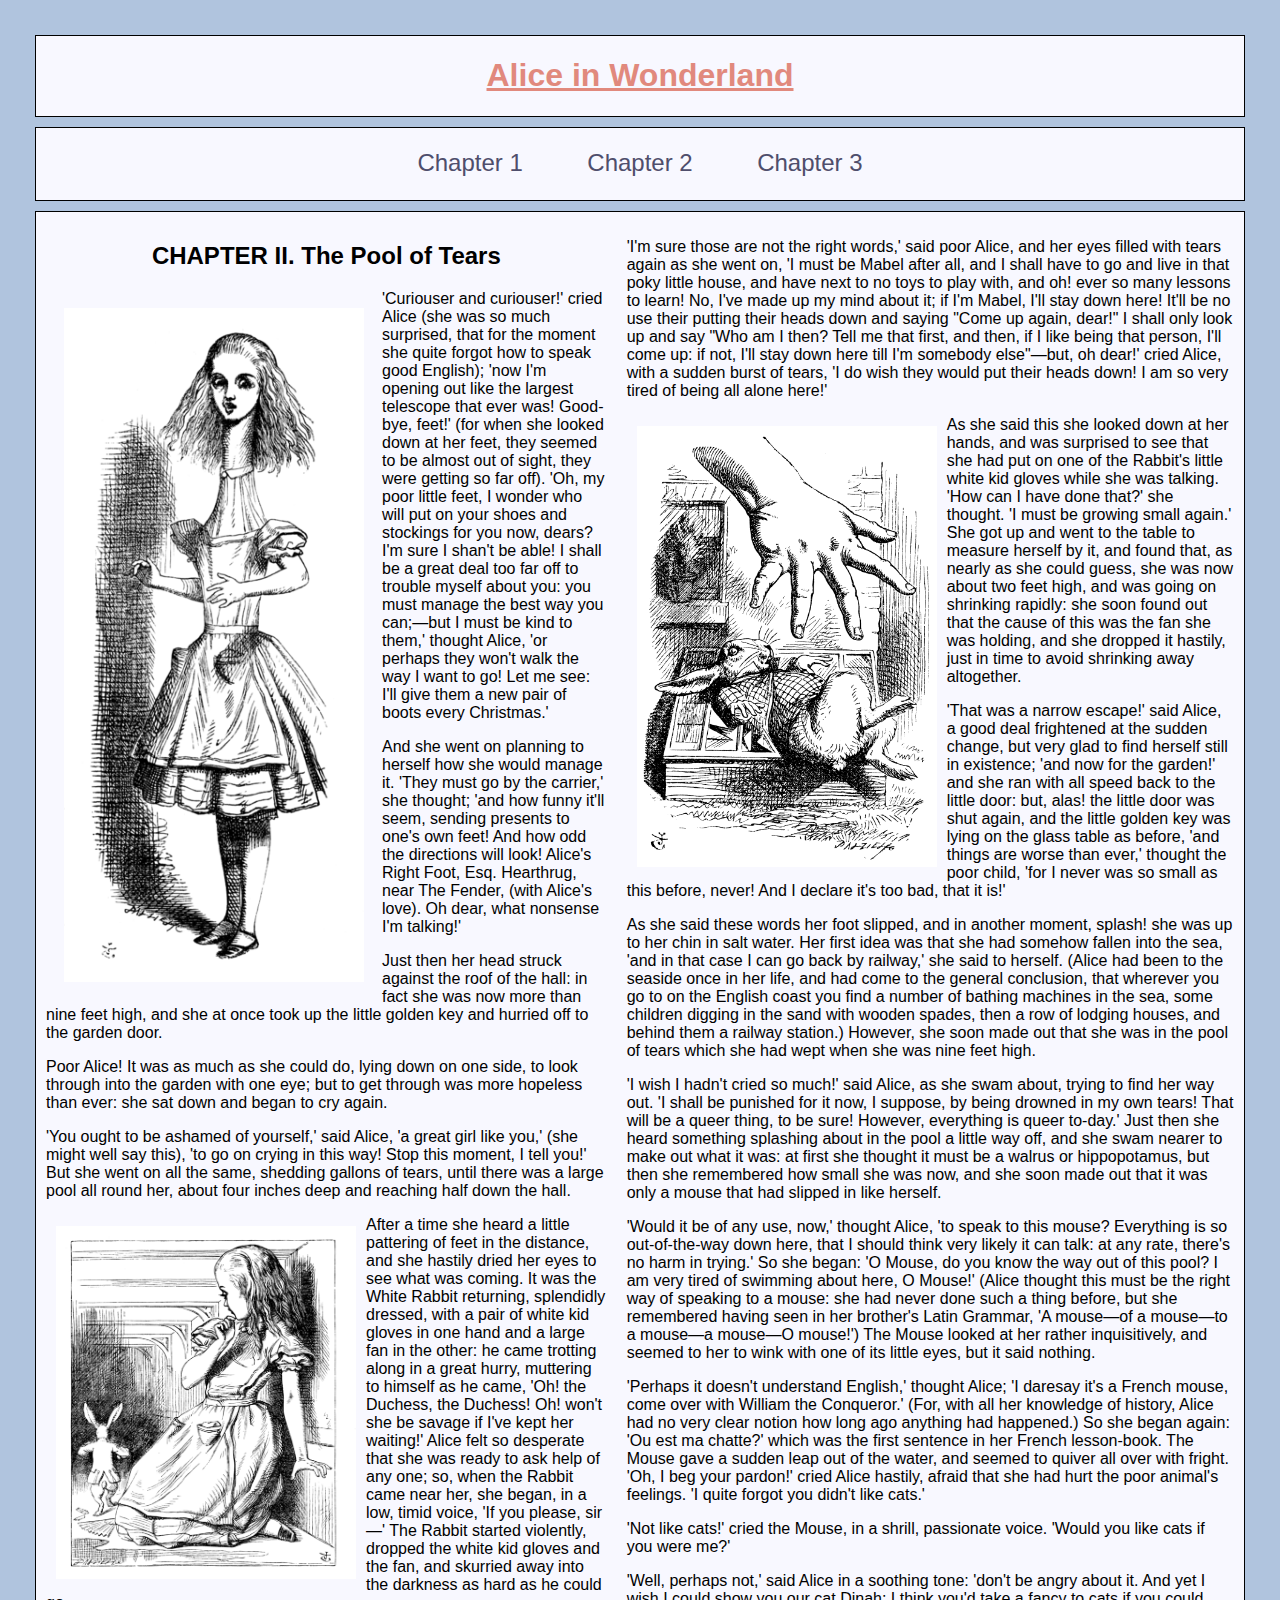
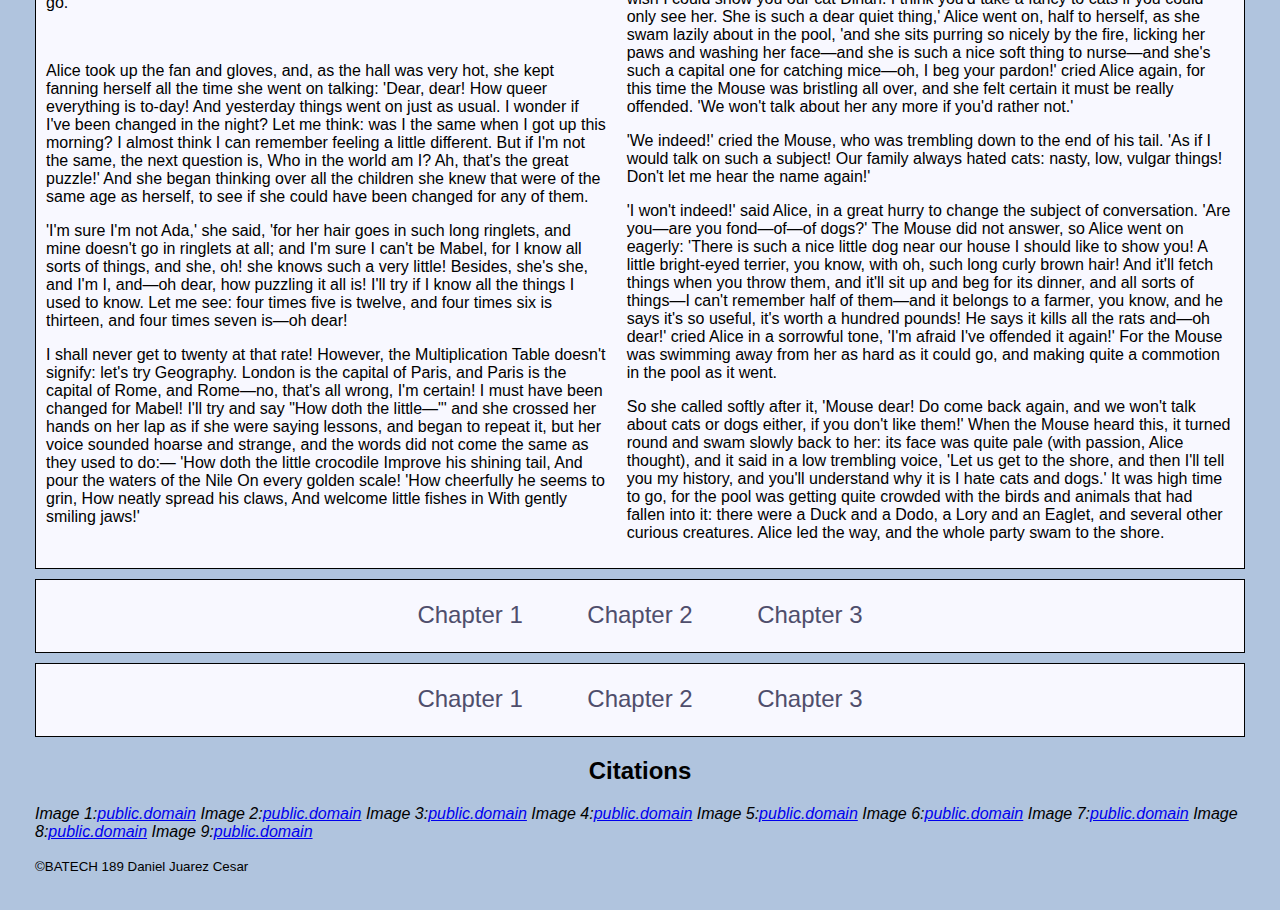
==== chapter2.html @ 99b7e479 "First commit" ====
<!DOCTYPE html>
<html lang="en-us">
    <head>
        <meta charset="utf-8">
        <title>BATECH 189 E&ndash;Book Project</title>
        <meta name="description" content="E-Book of Alice in Wonderland. Read Chapter 1, Chapter 2, and Chapter 3">
        <link rel="stylesheet" href="style.css">
    </head>

<body>
    
    <header>
        <h1>Alice in Wonderland</h1>
    </header>
    
    <nav>
        <li><a href="index.html">Chapter 1</a></li>
        <li><a href="chapter2.html">Chapter 2</a></li>
        <li><a href="chapter3.html">Chapter 3</a></li>
    </nav>

<div class="container">
    
    <div class="column">
        
<h2>CHAPTER II. The Pool of Tears</h2>
<img id="image4" src="alice_ch2.png">
<p>'Curiouser and curiouser!' cried Alice (she was so much surprised, that for the moment she quite forgot how to speak good English); 'now I'm opening out like the largest telescope that ever was! Good-bye, feet!' (for when she looked down at her feet, they seemed to be almost out of sight, they were getting so far off). 'Oh, my poor little feet, I wonder who will put on your shoes and stockings for you now, dears? I'm sure I shan't be able! I shall be a great deal too far off to trouble myself about you: you must manage the best way you can;—but I must be kind to them,' thought Alice, 'or perhaps they won't walk the way I want to go! Let me see: I'll give them a new pair of boots every Christmas.'</p>

<p>And she went on planning to herself how she would manage it. 'They must go by the carrier,' she thought; 'and how funny it'll seem, sending presents to one's own feet! And how odd the directions will look!
     Alice's Right Foot, Esq.
       Hearthrug,
         near The Fender,
           (with Alice's love).
Oh dear, what nonsense I'm talking!'</p>

<p>Just then her head struck against the roof of the hall: in fact she was now more than nine feet high, and she at once took up the little golden key and hurried off to the garden door.</p>

<p>Poor Alice! It was as much as she could do, lying down on one side, to look through into the garden with one eye; but to get through was more hopeless than ever: she sat down and began to cry again.</p>

<p>'You ought to be ashamed of yourself,' said Alice, 'a great girl like you,' (she might well say this), 'to go on crying in this way! Stop this moment, I tell you!' But she went on all the same, shedding gallons of tears, until there was a large pool all round her, about four inches deep and reaching half down the hall.</p>

<img id="image5" src="alice_ch2_2.png">
<p>After a time she heard a little pattering of feet in the distance, and she hastily dried her eyes to see what was coming. It was the White Rabbit returning, splendidly dressed, with a pair of white kid gloves in one hand and a large fan in the other: he came trotting along in a great hurry, muttering to himself as he came, 'Oh! the Duchess, the Duchess! Oh! won't she be savage if I've kept her waiting!' Alice felt so desperate that she was ready to ask help of any one; so, when the Rabbit came near her, she began, in a low, timid voice, 'If you please, sir—' The Rabbit started violently, dropped the white kid gloves and the fan, and skurried away into the darkness as hard as he could go.</p>

 <br>
<p>Alice took up the fan and gloves, and, as the hall was very hot, she kept fanning herself all the time she went on talking: 'Dear, dear! How queer everything is to-day! And yesterday things went on just as usual. I wonder if I've been changed in the night? Let me think: was I the same when I got up this morning? I almost think I can remember feeling a little different. But if I'm not the same, the next question is, Who in the world am I? Ah, that's the great puzzle!' And she began thinking over all the children she knew that were of the same age as herself, to see if she could have been changed for any of them.</p>

<p>'I'm sure I'm not Ada,' she said, 'for her hair goes in such long ringlets, and mine doesn't go in ringlets at all; and I'm sure I can't be Mabel, for I know all sorts of things, and she, oh! she knows such a very little! Besides, she's she, and I'm I, and—oh dear, how puzzling it all is! I'll try if I know all the things I used to know. Let me see: four times five is twelve, and four times six is thirteen, and four times seven is—oh dear!</p>

<p>I shall never get to twenty at that rate! However, the Multiplication Table doesn't signify: let's try Geography. London is the capital of Paris, and Paris is the capital of Rome, and Rome—no, that's all wrong, I'm certain! I must have been changed for Mabel! I'll try and say "How doth the little—"' and she crossed her hands on her lap as if she were saying lessons, and began to repeat it, but her voice sounded hoarse and strange, and the words did not come the same as they used to do:—
     'How doth the little crocodile
      Improve his shining tail,
     And pour the waters of the Nile
      On every golden scale!

     'How cheerfully he seems to grin,
      How neatly spread his claws,
     And welcome little fishes in
      With gently smiling jaws!'</p>
      
    </div>

    <div class="column">
<p>'I'm sure those are not the right words,' said poor Alice, and her eyes filled with tears again as she went on, 'I must be Mabel after all, and I shall have to go and live in that poky little house, and have next to no toys to play with, and oh! ever so many lessons to learn! No, I've made up my mind about it; if I'm Mabel, I'll stay down here! It'll be no use their putting their heads down and saying "Come up again, dear!" I shall only look up and say "Who am I then? Tell me that first, and then, if I like being that person, I'll come up: if not, I'll stay down here till I'm somebody else"—but, oh dear!' cried Alice, with a sudden burst of tears, 'I do wish they would put their heads down! I am so very tired of being all alone here!'</p>

<img id="image9" src="alice_2.png">
        
<p>As she said this she looked down at her hands, and was surprised to see that she had put on one of the Rabbit's little white kid gloves while she was talking. 'How can I have done that?' she thought. 'I must be growing small again.' She got up and went to the table to measure herself by it, and found that, as nearly as she could guess, she was now about two feet high, and was going on shrinking rapidly: she soon found out that the cause of this was the fan she was holding, and she dropped it hastily, just in time to avoid shrinking away altogether.</p>

<p>'That was a narrow escape!' said Alice, a good deal frightened at the sudden change, but very glad to find herself still in existence; 'and now for the garden!' and she ran with all speed back to the little door: but, alas! the little door was shut again, and the little golden key was lying on the glass table as before, 'and things are worse than ever,' thought the poor child, 'for I never was so small as this before, never! And I declare it's too bad, that it is!'</p>

<p>As she said these words her foot slipped, and in another moment, splash! she was up to her chin in salt water. Her first idea was that she had somehow fallen into the sea, 'and in that case I can go back by railway,' she said to herself. (Alice had been to the seaside once in her life, and had come to the general conclusion, that wherever you go to on the English coast you find a number of bathing machines in the sea, some children digging in the sand with wooden spades, then a row of lodging houses, and behind them a railway station.) However, she soon made out that she was in the pool of tears which she had wept when she was nine feet high.</p>

<p>'I wish I hadn't cried so much!' said Alice, as she swam about, trying to find her way out. 'I shall be punished for it now, I suppose, by being drowned in my own tears! That will be a queer thing, to be sure! However, everything is queer to-day.'
Just then she heard something splashing about in the pool a little way off, and she swam nearer to make out what it was: at first she thought it must be a walrus or hippopotamus, but then she remembered how small she was now, and she soon made out that it was only a mouse that had slipped in like herself.</p>

<p>'Would it be of any use, now,' thought Alice, 'to speak to this mouse? Everything is so out-of-the-way down here, that I should think very likely it can talk: at any rate, there's no harm in trying.' So she began: 'O Mouse, do you know the way out of this pool? I am very tired of swimming about here, O Mouse!' (Alice thought this must be the right way of speaking to a mouse: she had never done such a thing before, but she remembered having seen in her brother's Latin Grammar, 'A mouse—of a mouse—to a mouse—a mouse—O mouse!') The Mouse looked at her rather inquisitively, and seemed to her to wink with one of its little eyes, but it said nothing.</p>


<p>'Perhaps it doesn't understand English,' thought Alice; 'I daresay it's a French mouse, come over with William the Conqueror.' (For, with all her knowledge of history, Alice had no very clear notion how long ago anything had happened.) So she began again: 'Ou est ma chatte?' which was the first sentence in her French lesson-book. The Mouse gave a sudden leap out of the water, and seemed to quiver all over with fright. 'Oh, I beg your pardon!' cried Alice hastily, afraid that she had hurt the poor animal's feelings. 'I quite forgot you didn't like cats.'</p>

<p>'Not like cats!' cried the Mouse, in a shrill, passionate voice. 'Would you like cats if you were me?'</p>

<p>'Well, perhaps not,' said Alice in a soothing tone: 'don't be angry about it. And yet I wish I could show you our cat Dinah: I think you'd take a fancy to cats if you could only see her. She is such a dear quiet thing,' Alice went on, half to herself, as she swam lazily about in the pool, 'and she sits purring so nicely by the fire, licking her paws and washing her face—and she is such a nice soft thing to nurse—and she's such a capital one for catching mice—oh, I beg your pardon!' cried Alice again, for this time the Mouse was bristling all over, and she felt certain it must be really offended. 'We won't talk about her any more if you'd rather not.'</p>

<p>'We indeed!' cried the Mouse, who was trembling down to the end of his tail. 'As if I would talk on such a subject! Our family always hated cats: nasty, low, vulgar things! Don't let me hear the name again!'</p>

<p>'I won't indeed!' said Alice, in a great hurry to change the subject of conversation. 'Are you—are you fond—of—of dogs?' The Mouse did not answer, so Alice went on eagerly: 'There is such a nice little dog near our house I should like to show you! A little bright-eyed terrier, you know, with oh, such long curly brown hair! And it'll fetch things when you throw them, and it'll sit up and beg for its dinner, and all sorts of things—I can't remember half of them—and it belongs to a farmer, you know, and he says it's so useful, it's worth a hundred pounds! He says it kills all the rats and—oh dear!' cried Alice in a sorrowful tone, 'I'm afraid I've offended it again!' For the Mouse was swimming away from her as hard as it could go, and making quite a commotion in the pool as it went.</p>

<p>So she called softly after it, 'Mouse dear! Do come back again, and we won't talk about cats or dogs either, if you don't like them!' When the Mouse heard this, it turned round and swam slowly back to her: its face was quite pale (with passion, Alice thought), and it said in a low trembling voice, 'Let us get to the shore, and then I'll tell you my history, and you'll understand why it is I hate cats and dogs.'
It was high time to go, for the pool was getting quite crowded with the birds and animals that had fallen into it: there were a Duck and a Dodo, a Lory and an Eaglet, and several other curious creatures. Alice led the way, and the whole party swam to the shore.</p>
</div>
    
</div>
<footer>
    <nav>
        <li><a href="index.html">Chapter 1</a></li>
        <li><a href="chapter2.html">Chapter 2</a></li>
        <li><a href="chapter3.html">Chapter 3</a></li>
    </nav>
    
   <footer>
    <nav>
        <li><a href="index.html">Chapter 1</a></li>
        <li><a href="chapter2.html">Chapter 2</a></li>
        <li><a href="chapter3.html">Chapter 3</a></li>
    </nav>
    
</footer> 
    
    <h2>Citations</h2>
    
    <p>
        <cite>Image 1:<a href="alice_1.jpg">public.domain</a></cite>
        <cite>Image 2:<a href="alice_1_2.png">public.domain</a></cite>
        <cite>Image 3:<a href="alice_1_3.png">public.domain</a></cite>
        <cite>Image 4:<a href="alice_ch2.png">public.domain</a></cite>
        <cite>Image 5:<a href="alice_ch2_2.png">public.domain</a></cite>
        <cite>Image 6:<a href="alice_3.png">public.domain</a></cite>
        <cite>Image 7:<a href="alice_3_2.png">public.domain</a></cite>
        <cite>Image 8:<a href="alice_1.png">public.domain</a></cite>
        <cite>Image 9:<a href="alice_2.png">public.domain</a></cite>
    </p>
    
 <p><small>&copy;BATECH 189 Daniel Juarez Cesar</small></p>
    
</body>
</html>
---- style.css ----
body {
    font-family: "Kanit", sans-serif;
    font-weight: 100;
    font-style: normal;
    margin: 35px;
    background-color: lightsteelblue
}
header {
    text-align: center;
    color:#E1897D;
    border: 1px solid black;
    background-color: ghostwhite
}

h1 {
    text-decoration-line: underline;
    text-decoration-color:#E1897D;
   
    
}

h2 {
    text-align: center
}

nav {
    margin: 0%;
    margin-top: 10px;
    margin-bottom: 10px;
    text-align: center;
    padding:25px;
    border: 1px solid black;
    background-color: ghostwhite;
}

ul {
    list-style-type: none;
    padding: 20px;
    margin: 0;
    text-align: center;
    border: 1px solid black;
}

li {
    display: inline;
    font-size: 1.5em;
    line-height: 20px;
   
}

li a {
    text-decoration: none;
    color:#4F4E6C;
    padding: 20px 30px;
    
}

li a:hover{
    background-color:#CBC3E3;
    color:white;
    border: 1px solid black;
}

.container {
    display: flex;
    border: 1px solid black;
    background-color: ghostwhite;
}

.column {
    flex 1;
    padding: 10px;    
}

#image1{
    max-width: 300px;
    width: 100%;
    float: left;
    padding: 10px;
    margin-bottom: 20px
}

#image2{
    max-width: 300px;
    width: 100%;
    float: left;
    padding:10px;
    margin-bottom: 20px  
}

#image3{
    max-height: 300px;
    float: left;
    padding: 10px;
}

#image4{
    max-width: 300px;
    width: 100%;
    float: left;
    padding: 18px; 
}

#image5{
    max-width: 300px; 
    width: 100%;
    float: left;
    padding: 10px;
}

#image6{
    max-width: 300px;
    width: 100%;
    float: left;
    padding: 20px
}

#image7{
    max-width: 300px;
    width: 100%;
    float: left;
    padding: 20px
}

#image8{
    max-width: 300px;
    width: 100%;
    float: left; 
    padding: 10px
}

#image9{
    max-width: 300px;
    width: 100%;
    float: left;
    padding: 10px;
}

footer{
    clear: both;
    margin-top: clear; both 
    
}

ol{
    
}
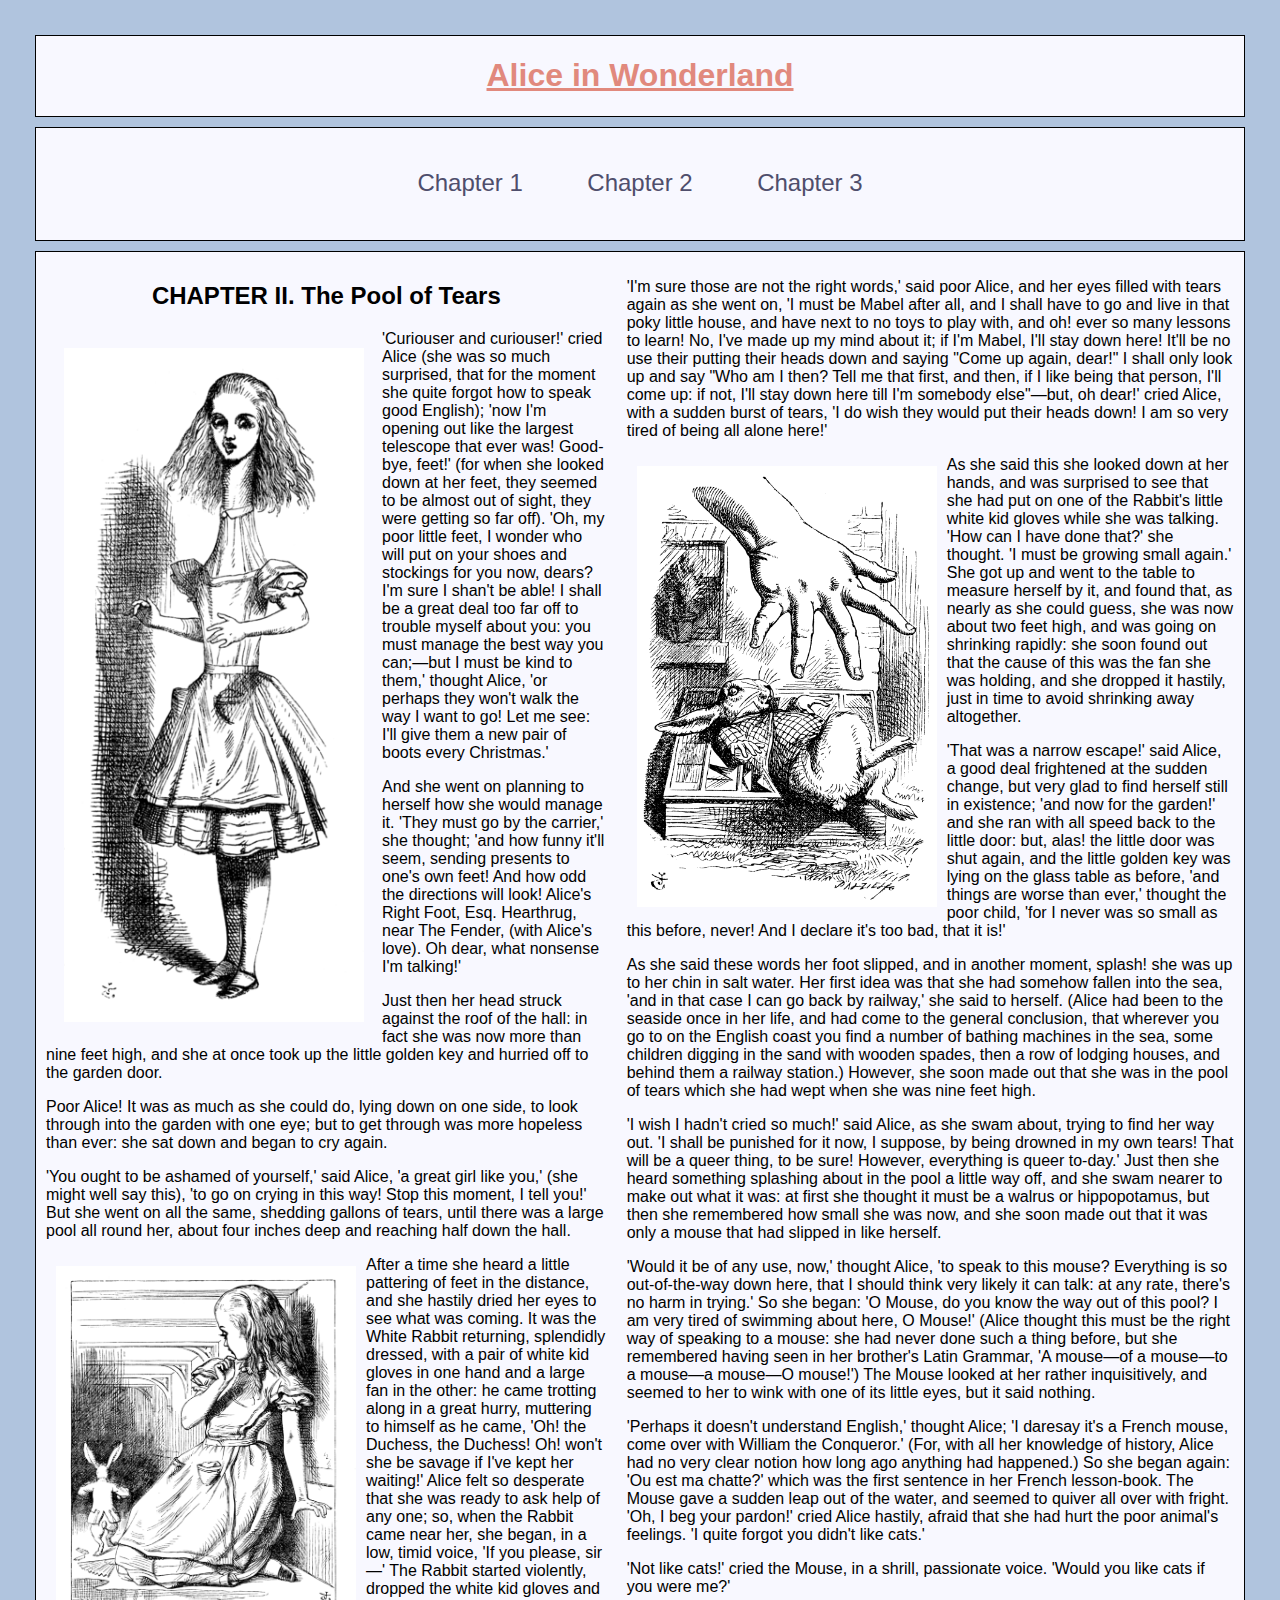
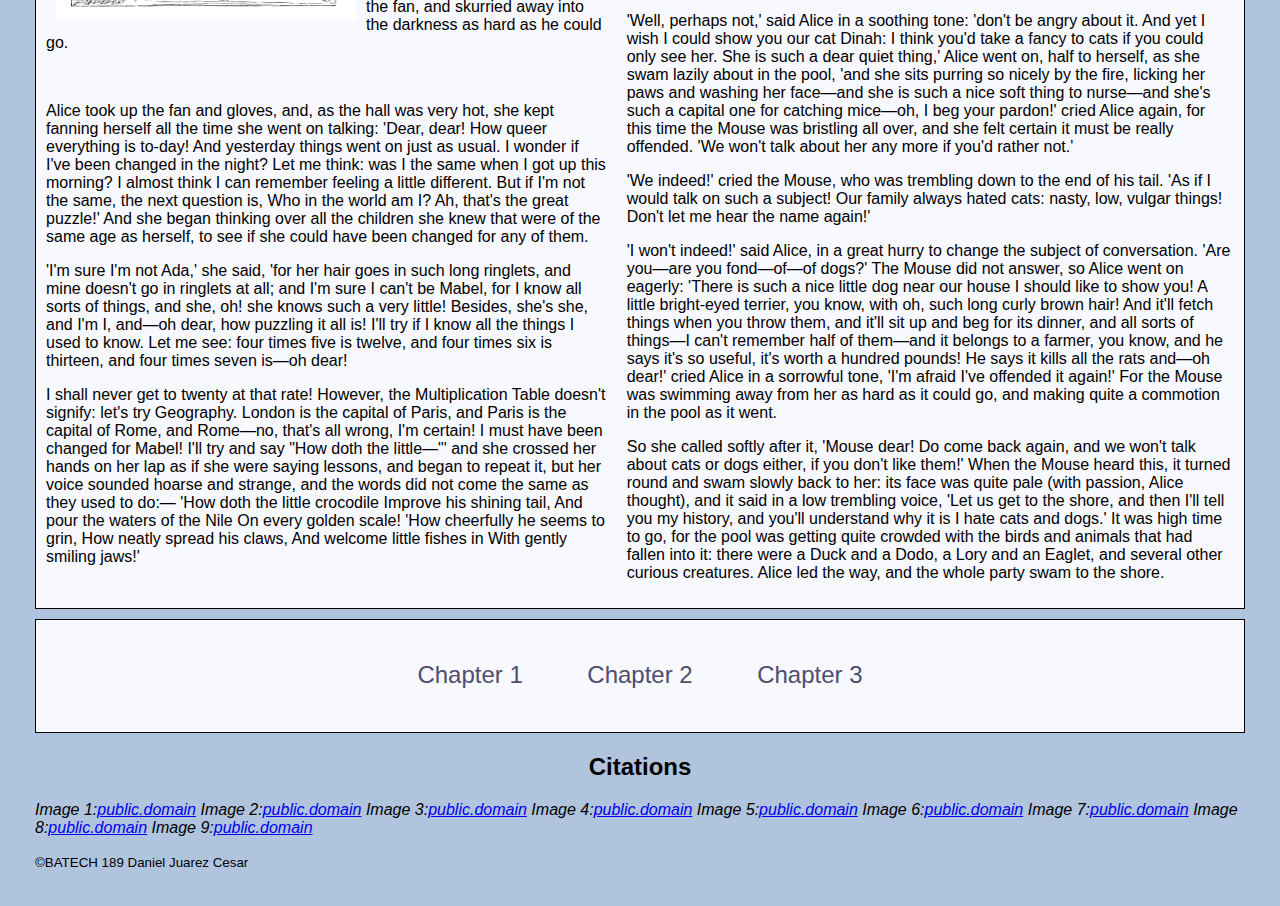
==== commit 0c558583: "second commit" ====
--- a/chapter2.html
+++ b/chapter2.html
@@ -14,9 +14,11 @@
     </header>
     
     <nav>
-        <li><a href="index.html">Chapter 1</a></li>
-        <li><a href="chapter2.html">Chapter 2</a></li>
-        <li><a href="chapter3.html">Chapter 3</a></li>
+        <ul>
+            <li><a href="index.html">Chapter 1</a></li>
+            <li><a href="chapter2.html">Chapter 2</a></li>
+            <li><a href="chapter3.html">Chapter 3</a></li>
+         </ul>
     </nav>
 
 <div class="container">
@@ -24,7 +26,7 @@
     <div class="column">
         
 <h2>CHAPTER II. The Pool of Tears</h2>
-<img id="image4" src="alice_ch2.png">
+<img id="image4" src="alice_ch2.png" alt="Black and white photo of Alice with a long neck">
 <p>'Curiouser and curiouser!' cried Alice (she was so much surprised, that for the moment she quite forgot how to speak good English); 'now I'm opening out like the largest telescope that ever was! Good-bye, feet!' (for when she looked down at her feet, they seemed to be almost out of sight, they were getting so far off). 'Oh, my poor little feet, I wonder who will put on your shoes and stockings for you now, dears? I'm sure I shan't be able! I shall be a great deal too far off to trouble myself about you: you must manage the best way you can;—but I must be kind to them,' thought Alice, 'or perhaps they won't walk the way I want to go! Let me see: I'll give them a new pair of boots every Christmas.'</p>
 
 <p>And she went on planning to herself how she would manage it. 'They must go by the carrier,' she thought; 'and how funny it'll seem, sending presents to one's own feet! And how odd the directions will look!
@@ -40,7 +42,7 @@
 
 <p>'You ought to be ashamed of yourself,' said Alice, 'a great girl like you,' (she might well say this), 'to go on crying in this way! Stop this moment, I tell you!' But she went on all the same, shedding gallons of tears, until there was a large pool all round her, about four inches deep and reaching half down the hall.</p>
 
-<img id="image5" src="alice_ch2_2.png">
+<img id="image5" src="alice_ch2_2.png" alt="Alice is looking to her left. Where she see a rabbit hoping">
 <p>After a time she heard a little pattering of feet in the distance, and she hastily dried her eyes to see what was coming. It was the White Rabbit returning, splendidly dressed, with a pair of white kid gloves in one hand and a large fan in the other: he came trotting along in a great hurry, muttering to himself as he came, 'Oh! the Duchess, the Duchess! Oh! won't she be savage if I've kept her waiting!' Alice felt so desperate that she was ready to ask help of any one; so, when the Rabbit came near her, she began, in a low, timid voice, 'If you please, sir—' The Rabbit started violently, dropped the white kid gloves and the fan, and skurried away into the darkness as hard as he could go.</p>
 
  <br>
@@ -64,7 +66,7 @@
     <div class="column">
 <p>'I'm sure those are not the right words,' said poor Alice, and her eyes filled with tears again as she went on, 'I must be Mabel after all, and I shall have to go and live in that poky little house, and have next to no toys to play with, and oh! ever so many lessons to learn! No, I've made up my mind about it; if I'm Mabel, I'll stay down here! It'll be no use their putting their heads down and saying "Come up again, dear!" I shall only look up and say "Who am I then? Tell me that first, and then, if I like being that person, I'll come up: if not, I'll stay down here till I'm somebody else"—but, oh dear!' cried Alice, with a sudden burst of tears, 'I do wish they would put their heads down! I am so very tired of being all alone here!'</p>
 
-<img id="image9" src="alice_2.png">
+<img id="image9" src="alice_2.png" alt="A large hand is beeing letting go of the rabbit falling on-top of a wooden crate">
         
 <p>As she said this she looked down at her hands, and was surprised to see that she had put on one of the Rabbit's little white kid gloves while she was talking. 'How can I have done that?' she thought. 'I must be growing small again.' She got up and went to the table to measure herself by it, and found that, as nearly as she could guess, she was now about two feet high, and was going on shrinking rapidly: she soon found out that the cause of this was the fan she was holding, and she dropped it hastily, just in time to avoid shrinking away altogether.</p>
 
@@ -95,16 +97,11 @@
 </div>
 <footer>
     <nav>
-        <li><a href="index.html">Chapter 1</a></li>
-        <li><a href="chapter2.html">Chapter 2</a></li>
-        <li><a href="chapter3.html">Chapter 3</a></li>
-    </nav>
-    
-   <footer>
-    <nav>
-        <li><a href="index.html">Chapter 1</a></li>
-        <li><a href="chapter2.html">Chapter 2</a></li>
-        <li><a href="chapter3.html">Chapter 3</a></li>
+        <ul>
+            <li><a href="index.html">Chapter 1</a></li>
+            <li><a href="chapter2.html">Chapter 2</a></li>
+            <li><a href="chapter3.html">Chapter 3</a></li>
+        </ul>
     </nav>
     
 </footer> 
@@ -123,7 +120,7 @@
         <cite>Image 9:<a href="alice_2.png">public.domain</a></cite>
     </p>
     
- <p><small>&copy;BATECH 189 Daniel Juarez Cesar</small></p>
+    <p><small>&copy;BATECH 189 Daniel Juarez Cesar</small></p>
     
 </body>
 </html>--- a/style.css
+++ b/style.css
@@ -38,7 +38,7 @@
     padding: 20px;
     margin: 0;
     text-align: center;
-    border: 1px solid black;
+    
 }
 
 li {
